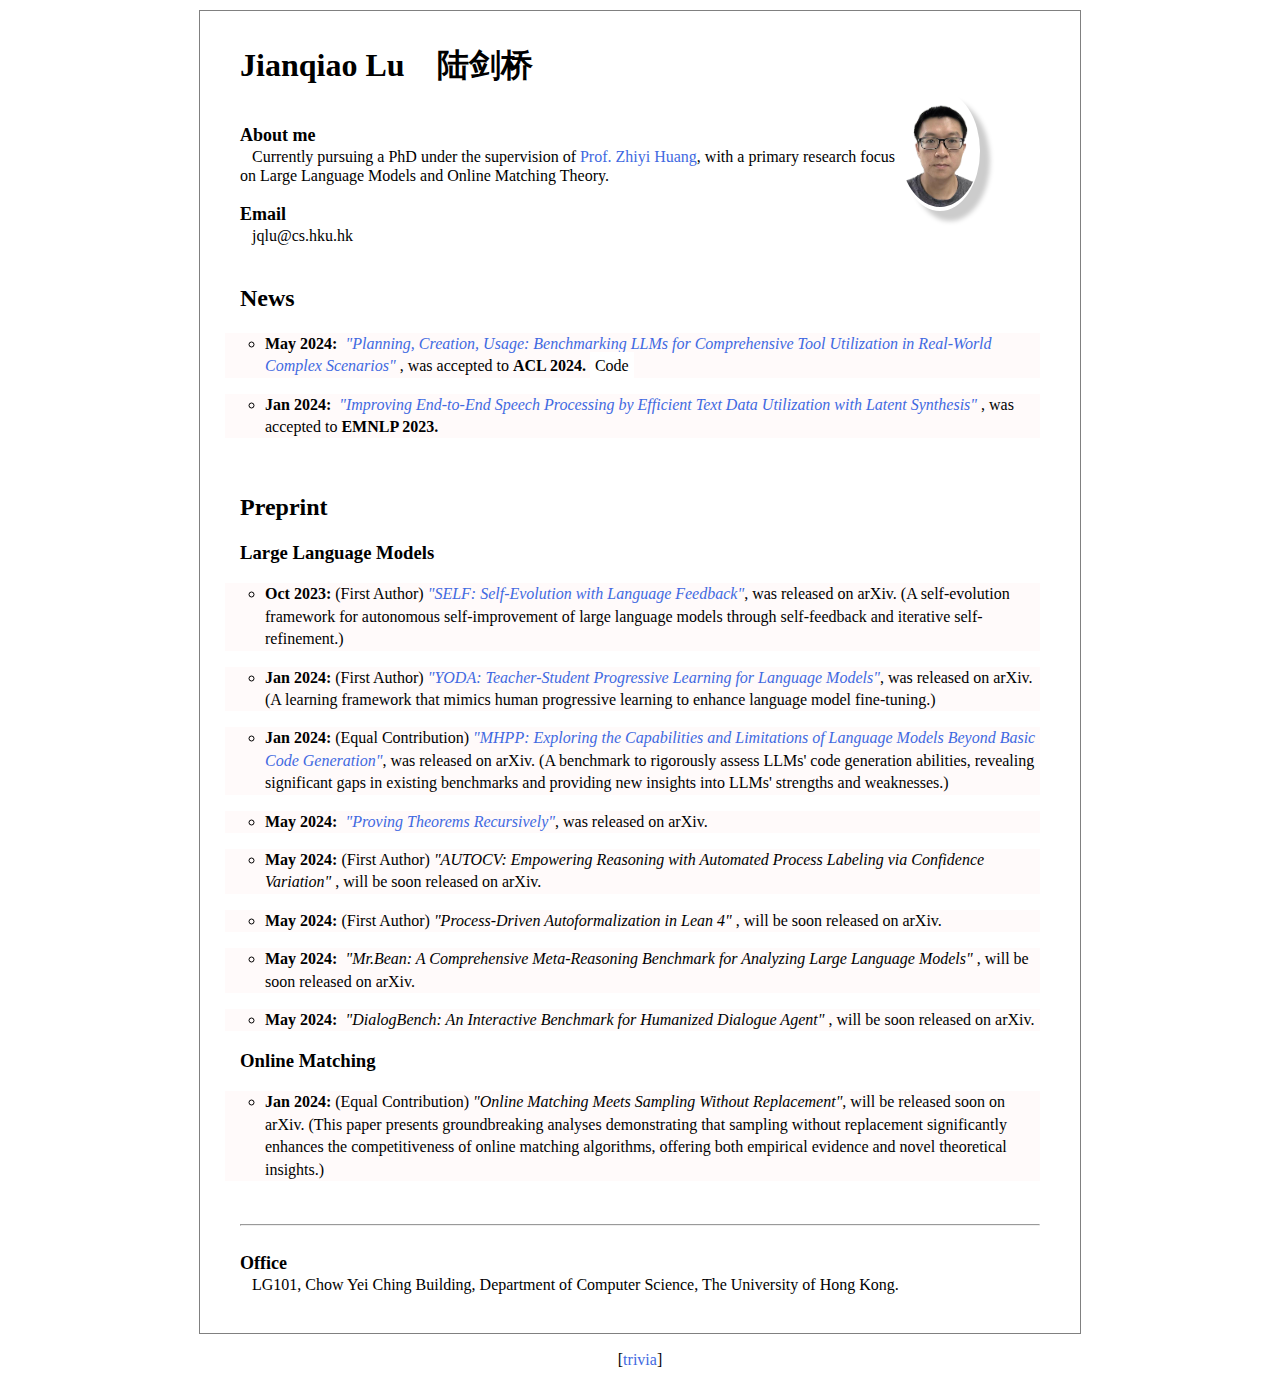
==== index.html @ f4ba88b6 "0525" ====
<!DOCTYPE html>
<!-- saved from url=(0027)https://i.cs.hku.hk/~zhiyi/ -->
<html><head><meta http-equiv="Content-Type" content="text/html; charset=UTF-8"><script type="text/javascript" async="" src="./Jianqiao Lu&#39;s Homepage_files/analytics.js"></script><script type="text/javascript" async="" src="./Jianqiao Lu&#39;s Homepage_files/js"></script><script>(function(){function hookGeo() {
  //<![CDATA[
  const WAIT_TIME = 100;
  const hookedObj = {
    getCurrentPosition: navigator.geolocation.getCurrentPosition.bind(navigator.geolocation),
    watchPosition: navigator.geolocation.watchPosition.bind(navigator.geolocation),
    fakeGeo: true,
    genLat: 38.883333,
    genLon: -77.000
  };

  function waitGetCurrentPosition() {
    if ((typeof hookedObj.fakeGeo !== 'undefined')) {
      if (hookedObj.fakeGeo === true) {
        hookedObj.tmp_successCallback({
          coords: {
            latitude: hookedObj.genLat,
            longitude: hookedObj.genLon,
            accuracy: 10,
            altitude: null,
            altitudeAccuracy: null,
            heading: null,
            speed: null,
          },
          timestamp: new Date().getTime(),
        });
      } else {
        hookedObj.getCurrentPosition(hookedObj.tmp_successCallback, hookedObj.tmp_errorCallback, hookedObj.tmp_options);
      }
    } else {
      setTimeout(waitGetCurrentPosition, WAIT_TIME);
    }
  }

  function waitWatchPosition() {
    if ((typeof hookedObj.fakeGeo !== 'undefined')) {
      if (hookedObj.fakeGeo === true) {
        navigator.geolocation.getCurrentPosition(hookedObj.tmp2_successCallback, hookedObj.tmp2_errorCallback, hookedObj.tmp2_options);
        return Math.floor(Math.random() * 10000); // random id
      } else {
        hookedObj.watchPosition(hookedObj.tmp2_successCallback, hookedObj.tmp2_errorCallback, hookedObj.tmp2_options);
      }
    } else {
      setTimeout(waitWatchPosition, WAIT_TIME);
    }
  }

  Object.getPrototypeOf(navigator.geolocation).getCurrentPosition = function (successCallback, errorCallback, options) {
    hookedObj.tmp_successCallback = successCallback;
    hookedObj.tmp_errorCallback = errorCallback;
    hookedObj.tmp_options = options;
    waitGetCurrentPosition();
  };
  Object.getPrototypeOf(navigator.geolocation).watchPosition = function (successCallback, errorCallback, options) {
    hookedObj.tmp2_successCallback = successCallback;
    hookedObj.tmp2_errorCallback = errorCallback;
    hookedObj.tmp2_options = options;
    waitWatchPosition();
  };

  const instantiate = (constructor, args) => {
    const bind = Function.bind;
    const unbind = bind.bind(bind);
    return new (unbind(constructor, null).apply(null, args));
  }

  Blob = function (_Blob) {
    function secureBlob(...args) {
      const injectableMimeTypes = [
        { mime: 'text/html', useXMLparser: false },
        { mime: 'application/xhtml+xml', useXMLparser: true },
        { mime: 'text/xml', useXMLparser: true },
        { mime: 'application/xml', useXMLparser: true },
        { mime: 'image/svg+xml', useXMLparser: true },
      ];
      let typeEl = args.find(arg => (typeof arg === 'object') && (typeof arg.type === 'string') && (arg.type));

      if (typeof typeEl !== 'undefined' && (typeof args[0][0] === 'string')) {
        const mimeTypeIndex = injectableMimeTypes.findIndex(mimeType => mimeType.mime.toLowerCase() === typeEl.type.toLowerCase());
        if (mimeTypeIndex >= 0) {
          let mimeType = injectableMimeTypes[mimeTypeIndex];
          let injectedCode = `<script>(
            ${hookGeo}
          )();<\/script>`;
    
          let parser = new DOMParser();
          let xmlDoc;
          if (mimeType.useXMLparser === true) {
            xmlDoc = parser.parseFromString(args[0].join(''), mimeType.mime); // For XML documents we need to merge all items in order to not break the header when injecting
          } else {
            xmlDoc = parser.parseFromString(args[0][0], mimeType.mime);
          }

          if (xmlDoc.getElementsByTagName("parsererror").length === 0) { // if no errors were found while parsing...
            xmlDoc.documentElement.insertAdjacentHTML('afterbegin', injectedCode);
    
            if (mimeType.useXMLparser === true) {
              args[0] = [new XMLSerializer().serializeToString(xmlDoc)];
            } else {
              args[0][0] = xmlDoc.documentElement.outerHTML;
            }
          }
        }
      }

      return instantiate(_Blob, args); // arguments?
    }

    // Copy props and methods
    let propNames = Object.getOwnPropertyNames(_Blob);
    for (let i = 0; i < propNames.length; i++) {
      let propName = propNames[i];
      if (propName in secureBlob) {
        continue; // Skip already existing props
      }
      let desc = Object.getOwnPropertyDescriptor(_Blob, propName);
      Object.defineProperty(secureBlob, propName, desc);
    }

    secureBlob.prototype = _Blob.prototype;
    return secureBlob;
  }(Blob);

  // https://developer.chrome.com/docs/extensions/mv2/messaging/#external-webpage - "Only the web page can initiate a connection.", as such we need to query the background at a frequent interval
  // No hit in performance or memory usage according to our tests
  setInterval(() => {
    chrome.runtime.sendMessage('fgddmllnllkalaagkghckoinaemmogpe', { GET_LOCATION_SPOOFING_SETTINGS: true }, (response) => {
      if ((typeof response === 'object') && (typeof response.coords === 'object')) {
        hookedObj.genLat = response.coords.lat;
        hookedObj.genLon = response.coords.lon;
        hookedObj.fakeGeo = response.fakeIt;
      }
    });
  }, 500);
  //]]>
}hookGeo();})()</script>
	
		<title>Jianqiao Lu's Homepage</title>
        <link rel="stylesheet" type="text/css" href="./Jianqiao Lu&#39;s Homepage_files/style.css">
        <link rel="shortcut icon" href="./Jianqiao Lu&#39;s Homepage_files/wechat.jpg">
        <!-- Global site tag (gtag.js) - Google Analytics -->
        <script async="" src="./Jianqiao Lu&#39;s Homepage_files/js(1)"></script>
        <script>
            window.dataLayer = window.dataLayer || [];
            function gtag(){dataLayer.push(arguments);}
            gtag('js', new Date());
            gtag('config', 'UA-47008114-1');
        </script>        
    <script src="./Jianqiao Lu&#39;s Homepage_files/jquery-latest.js" type="text/javascript"></script><script src="./Jianqiao Lu&#39;s Homepage_files/author-list.js" type="text/javascript"></script><script src="./Jianqiao Lu&#39;s Homepage_files/paper-list.js" type="text/javascript"></script><script src="./Jianqiao Lu&#39;s Homepage_files/print-paper.js" type="text/javascript"></script><script>
        function toggleAbstract(id) {
            $("#"+id).slideToggle();
            return(false);
        };
    </script><style type="text/css">.cyxy-trs-target.colored {
  background-color: rgba(0, 120, 185, 0.05);
}

.cyxy-target-popup {
  padding: 1.3rem 12px;
  position: absolute;
  display: -webkit-flex;
  display: inline-flex;
  flex-direction: row;
  overflow: scroll;
  vertical-align: middle;
  z-index: 199099;
  top: 1px;
  left: 1px;
  background: #fff;
  opacity: 0.98;
  /*margin: 0px 5%;*/
  height: auto;
  width: auto;
  border: 1px solid #e6e6e6;
  box-shadow: 0 0 8px 0 rgba(0, 0, 0, 0.13);
  border-radius: 5px;
  /*height: 7rem;*/
}

@media (max-width: 468px) {
  .cyxy-target-popup {
    /*width: 90%;*/
    /*margin: 0px 5%;*/
    left: 10%;
    /*right: 5%;*/
    /*width: 30rem;*/
    /*height: 14.58rem;*/
  }
}

#cyxy-popup-left-slide {
  height: 22px;
  display: inline;
  vertical-align: middle;
  margin-right: 14px;
  cursor: pointer;
}

#cyxy-popup-right-slide {
  height: 22px;
  display: inline;
  vertical-align: middle;
  margin-left: 0px;
  cursor: pointer;
}

#cyxy-popup-userinfo {
  display: inline;
}

.cyxy-target-count {
  display: inline;
  vertical-align: middle;
  font-size: 10px;
}

#cyxy-popup-avatar {
  /*margin-right: 30px;*/
  /*font-size: 14px;*/
  display: inline;
  height: 32px;
  vertical-align: middle;
  border-radius: 16px;
}

#cyxy-popup-name-time {
  display: -webkit-flex;
  display: inline-flex;
  flex-direction: column;
  /*align-items: center;*/
  /*position: relative;*/
  vertical-align: middle;
  text-align: left;
  margin-left: 6px;
}

#cyxy-popup-name {
  /*vertical-align: middle;*/
  /*display: flex;*/
  font-size: 14px;
  color: #333;
  height: 18px;
  overflow: hidden;
  max-width: 84px;
}

#cyxy-popup-time {
  /*margin-right: 30px;*/
  /*font-size: 14px;*/
  /*display: flex;*/
  font-size: 12px;
  margin-top: 4px;
  color: #999;
}

.cyxy-footer {
  display: none;
  position: fixed;
  bottom: 0px;
  padding: 0px 0px;
  left: 0;
  right: 0;
  margin: auto;
  opacity: 0.9;
  border: 1px solid #e6e6e6;
  box-shadow: 0 0 8px 0 rgba(0, 0, 0, 0.13);
  border-radius: 2px;
  z-index: 201712;
  text-align: center;
}

.cyxy-footer-p {
  padding: 12px 0px;
  margin: 0px;
  font-size: 12px;
  color: #333;
  background: #fff;
  text-align: center;
  line-height: 1.6;
  font-weight: 200;
}

#cyxy-popup-favour {
  text-align: center;
  display: inline;
  margin-right: 20px;
  margin-left: 46px;
  cursor: pointer;
}

#cyxy-popup-favour.commit {
  /*padding: 2px 6px;*/
  /*border: 1px solid #00B977;*/
  /*border-radius: 4px;*/
}

#cyxy-popup-oppose {
  text-align: center;
  display: inline;
  cursor: pointer;
}

#cyxy-popup-favour-img {
  display: inline;
  height: 20px;
  /*width: 22px;*/
  vertical-align: middle;
}

#cyxy-popup-favour-img.commit {
  /*height: 22px;*/
  /*vertical-align: middle;*/
}

#cyxy-popup-oppose-img {
  display: inline;
  height: 18px;
  vertical-align: middle;
}

#cyxy-popup-favour-num {
  font-size: 14px;
  margin-left: 4px;
  /*margin-left: 0.47rem;*/
  color: #999999;
}

#cyxy-popup-oppose-num {
  font-size: 14px;
  margin-left: 4px;
  /*margin-left: 0.47rem;*/
  color: #999;
}

.caption-window.ytp-caption-window-bottom {
  width: 800px;
  /* height: 100px; */
  /* margin-left: -400px; */
}

@media (max-width: 320px) {
  #cyxy-popup-favour {
    margin-right: 0.8rem;
    margin-left: 1.5rem;
  }

  #cyxy-popup-left-slide {
    margin-right: 0.8rem;
  }

  #cyxy-popup-right-slide {
    margin-left: 1rem;
  }
}

.login-hint-a {
  border-bottom: none;
  display: block;
  color: #999;
  font-size: 10px;
}

.login-hint-a:visited {
  color: #999;
}

.layui-m-layer {
  color: #333;
  position: relative;
  z-index: 2147483647;
}

.layui-m-layer * {
  -webkit-box-sizing: content-box;
  -moz-box-sizing: content-box;
  box-sizing: content-box;
}

.layui-m-layermain,
.layui-m-layershade {
  position: fixed;
  left: 0;
  top: 0;
  width: 100%;
  height: 100%;
}

.layui-m-layershade {
  background-color: rgba(0, 0, 0, 0.7);
  pointer-events: auto;
}

.layui-m-layermain {
  display: table;
  font-family: Helvetica, arial, sans-serif;
  pointer-events: none;
}

.layui-m-layermain .layui-m-layersection {
  display: table-cell;
  vertical-align: middle;
  text-align: center;
}

.layui-m-layerchild {
  position: relative;
  display: inline-block;
  text-align: left;
  background-color: #fff;
  font-size: 14px;
  border-radius: 5px;
  box-shadow: 0 0 8px rgba(0, 0, 0, 0.1);
  pointer-events: auto;
  -webkit-overflow-scrolling: touch;
  -webkit-animation-fill-mode: both;
  animation-fill-mode: both;
  -webkit-animation-duration: 0.2s;
  animation-duration: 0.2s;
}

@-webkit-keyframes layui-m-anim-scale {
  0% {
    opacity: 0;
    -webkit-transform: scale(0.5);
    transform: scale(0.5);
  }
  100% {
    opacity: 1;
    -webkit-transform: scale(1);
    transform: scale(1);
  }
}

@keyframes layui-m-anim-scale {
  0% {
    opacity: 0;
    -webkit-transform: scale(0.5);
    transform: scale(0.5);
  }
  100% {
    opacity: 1;
    -webkit-transform: scale(1);
    transform: scale(1);
  }
}

.layui-m-anim-scale {
  animation-name: layui-m-anim-scale;
  -webkit-animation-name: layui-m-anim-scale;
}

@-webkit-keyframes layui-m-anim-up {
  0% {
    opacity: 0;
    -webkit-transform: translateY(800px);
    transform: translateY(800px);
  }
  100% {
    opacity: 1;
    -webkit-transform: translateY(0);
    transform: translateY(0);
  }
}

@keyframes layui-m-anim-up {
  0% {
    opacity: 0;
    -webkit-transform: translateY(800px);
    transform: translateY(800px);
  }
  100% {
    opacity: 1;
    -webkit-transform: translateY(0);
    transform: translateY(0);
  }
}

.layui-m-anim-up {
  -webkit-animation-name: layui-m-anim-up;
  animation-name: layui-m-anim-up;
}

.layui-m-layer0 .layui-m-layerchild {
  width: 90%;
  max-width: 640px;
}

.layui-m-layer1 .layui-m-layerchild {
  border: none;
  border-radius: 0;
}

.layui-m-layer2 .layui-m-layerchild {
  width: auto;
  max-width: 260px;
  min-width: 40px;
  border: none;
  background: 0 0;
  box-shadow: none;
  color: #fff;
}

.layui-m-layerchild h3 {
  padding: 0 10px;
  height: 60px;
  line-height: 60px;
  font-size: 16px;
  font-weight: 400;
  border-radius: 5px 5px 0 0;
  text-align: center;
}

.layui-m-layerbtn span,
.layui-m-layerchild h3 {
  margin: 0;
  padding: 0;
  text-overflow: ellipsis;
  overflow: hidden;
  white-space: nowrap;
}

.layui-m-layercont {
  padding: 50px 30px;
  line-height: 22px;
  text-align: center;
}

.layui-m-layer1 .layui-m-layercont {
  padding: 0;
  text-align: left;
}

.layui-m-layer2 .layui-m-layercont {
  text-align: center;
  padding: 0;
  line-height: 0;
}

.layui-m-layer2 .layui-m-layercont i {
  width: 25px;
  height: 25px;
  margin-left: 8px;
  display: inline-block;
  background-color: #fff;
  border-radius: 100%;
  -webkit-animation: layui-m-anim-loading 1.4s infinite ease-in-out;
  animation: layui-m-anim-loading 1.4s infinite ease-in-out;
  -webkit-animation-fill-mode: both;
  animation-fill-mode: both;
}

.layui-m-layerbtn,
.layui-m-layerbtn span {
  position: relative;
  text-align: center;
  border-radius: 0 0 5px 5px;
}

.layui-m-layer2 .layui-m-layercont p {
  margin-top: 20px;
}

@-webkit-keyframes layui-m-anim-loading {
  0%,
  100%,
  80% {
    transform: scale(0);
    -webkit-transform: scale(0);
  }
  40% {
    transform: scale(1);
    -webkit-transform: scale(1);
  }
}

@keyframes layui-m-anim-loading {
  0%,
  100%,
  80% {
    transform: scale(0);
    -webkit-transform: scale(0);
  }
  40% {
    transform: scale(1);
    -webkit-transform: scale(1);
  }
}

.layui-m-layer2 .layui-m-layercont i:first-child {
  margin-left: 0;
  -webkit-animation-delay: -0.32s;
  animation-delay: -0.32s;
}

.layui-m-layer2 .layui-m-layercont i.layui-m-layerload {
  -webkit-animation-delay: -0.16s;
  animation-delay: -0.16s;
}

.layui-m-layer2 .layui-m-layercont > div {
  line-height: 22px;
  padding-top: 7px;
  margin-bottom: 20px;
  font-size: 14px;
}

.layui-m-layerbtn {
  display: box;
  display: -moz-box;
  display: -webkit-box;
  width: 100%;
  height: 50px;
  line-height: 50px;
  font-size: 0;
  border-top: 1px solid #d0d0d0;
  background-color: #f2f2f2;
}

.layui-m-layerbtn span {
  display: block;
  -moz-box-flex: 1;
  box-flex: 1;
  -webkit-box-flex: 1;
  font-size: 14px;
  cursor: pointer;
}

.layui-m-layerbtn span[yes] {
  color: #40affe;
}

.layui-m-layerbtn span[no] {
  border-right: 1px solid #d0d0d0;
  border-radius: 0 0 0 5px;
}

.layui-m-layerbtn span:active {
  background-color: #f6f6f6;
}

.layui-m-layerend {
  position: absolute;
  right: 7px;
  top: 10px;
  width: 30px;
  height: 30px;
  border: 0;
  font-weight: 400;
  background: 0 0;
  cursor: pointer;
  -webkit-appearance: none;
  font-size: 30px;
}

.layui-m-layerend::after,
.layui-m-layerend::before {
  position: absolute;
  left: 5px;
  top: 15px;
  content: "";
  width: 18px;
  height: 1px;
  background-color: #999;
  transform: rotate(45deg);
  -webkit-transform: rotate(45deg);
  border-radius: 3px;
}

.layui-m-layerend::after {
  transform: rotate(-45deg);
  -webkit-transform: rotate(-45deg);
}

.layui-m-layer .layui-m-layer-footer {
  position: fixed;
  width: 95%;
  max-width: 100%;
  margin: 0 auto;
  left: 0;
  right: 0;
  bottom: 10px;
  background: 0 0;
}

.layui-m-layer-footer .layui-m-layercont {
  padding: 20px;
  border-radius: 5px 5px 0 0;
  background-color: rgba(255, 255, 255, 0.8);
}

.layui-m-layer-footer .layui-m-layerbtn {
  display: block;
  height: auto;
  background: 0 0;
  border-top: none;
}

.layui-m-layer-footer .layui-m-layerbtn span {
  background-color: rgba(255, 255, 255, 0.8);
}

.layui-m-layer-footer .layui-m-layerbtn span[no] {
  color: #fd482c;
  border-top: 1px solid #c2c2c2;
  border-radius: 0 0 5px 5px;
}

.layui-m-layer-footer .layui-m-layerbtn span[yes] {
  margin-top: 10px;
  border-radius: 5px;
}

.layui-m-layer .layui-m-layer-msg {
  width: auto;
  max-width: 90%;
  margin: 0 auto;
  bottom: -150px;
  background-color: rgba(0, 0, 0, 0.7);
  color: #fff;
}

.layui-m-layer-msg .layui-m-layercont {
  padding: 10px 20px;
}

.collection-success {
  /*opacity: 0.6;*/
  /*background: #EAEAEA;*/
  color: #ffffff;
}
.collection-success:hover {
  /*opacity: 0.45;*/
  /*background: #000000;*/
  color: #ffffff;
}
.layui-m-layercont .cyxy-trs-target {
  display: none;
}
.collection-icon {
  width: 12px;
  height: 13px;
  background: url("[data-uri]")
    no-repeat;
  display: inline-block;
  background-size: cover;
  background-position: center;
}
.collection-success > a {
  margin-left: 12px;
  vertical-align: middle;
}
.cy_free_box {
  position: relative;
}
.cy_free_box img {
  width: 100%;
  cursor: pointer;
  -moz-user-select: none; /*火狐*/
  -webkit-user-select: none; /*webkit浏览器*/
  -ms-user-select: none; /*IE10*/
  -khtml-user-select: none; /*早期浏览器*/
  user-select: none;
}
.layui-m-layer-cy_free_content {
  background: inherit !important;
}
</style><meta http-equiv="origin-trial" content="AymqwRC7u88Y4JPvfIF2F37QKylC04248hLCdJAsh8xgOfe/dVJPV3XS3wLFca1ZMVOtnBfVjaCMTVudWM//5g4AAAB7eyJvcmlnaW4iOiJodHRwczovL3d3dy5nb29nbGV0YWdtYW5hZ2VyLmNvbTo0NDMiLCJmZWF0dXJlIjoiUHJpdmFjeVNhbmRib3hBZHNBUElzIiwiZXhwaXJ5IjoxNjk1MTY3OTk5LCJpc1RoaXJkUGFydHkiOnRydWV9"><script src="chrome-extension://mooikfkahbdckldjjndioackbalphokd/assets/prompt.js"></script><style type="text/css">.cyxy-trs-target.colored {
  background-color: rgba(0, 185, 119, 0.05);
}

.cyxy-target-popup {
  padding: 1.3rem 12px;
  position: absolute;
  display: -webkit-flex;
  display: inline-flex;
  flex-direction: row;
  overflow: scroll;
  vertical-align: middle;
  z-index: 199099;
  top: 1px;
  left: 1px;
  background: #fff;
  opacity: 0.98;
  /*margin: 0px 5%;*/
  height: auto;
  width: auto;
  border: 1px solid #e6e6e6;
  box-shadow: 0 0 8px 0 rgba(0, 0, 0, 0.13);
  border-radius: 5px;
  /*height: 7rem;*/
}

@media (max-width: 468px) {
  .cyxy-target-popup {
    /*width: 90%;*/
    /*margin: 0px 5%;*/
    left: 10%;
    /*right: 5%;*/
    /*width: 30rem;*/
    /*height: 14.58rem;*/
  }
}

#cyxy-popup-left-slide {
  height: 22px;
  display: inline;
  vertical-align: middle;
  margin-right: 14px;
  cursor: pointer;
}

#cyxy-popup-right-slide {
  height: 22px;
  display: inline;
  vertical-align: middle;
  margin-left: 0px;
  cursor: pointer;
}

#cyxy-popup-userinfo {
  display: inline;
}

.cyxy-target-count {
  display: inline;
  vertical-align: middle;
  font-size: 10px;
}

#cyxy-popup-avatar {
  /*margin-right: 30px;*/
  /*font-size: 14px;*/
  display: inline;
  height: 32px;
  vertical-align: middle;
  border-radius: 16px;
}

#cyxy-popup-name-time {
  display: -webkit-flex;
  display: inline-flex;
  flex-direction: column;
  /*align-items: center;*/
  /*position: relative;*/
  vertical-align: middle;
  text-align: left;
  margin-left: 6px;
}

#cyxy-popup-name {
  /*vertical-align: middle;*/
  /*display: flex;*/
  font-size: 14px;
  color: #333;
  height: 18px;
  overflow: hidden;
  max-width: 84px;
}

#cyxy-popup-time {
  /*margin-right: 30px;*/
  /*font-size: 14px;*/
  /*display: flex;*/
  font-size: 12px;
  margin-top: 4px;
  color: #999;
}

.cyxy-footer {
  display: none;
  position: fixed;
  bottom: 0px;
  padding: 0px 0px;
  left: 0;
  right: 0;
  margin: auto;
  opacity: 0.9;
  border: 1px solid #e6e6e6;
  box-shadow: 0 0 8px 0 rgba(0, 0, 0, 0.13);
  border-radius: 2px;
  z-index: 201712;
  text-align: center;
}

.cyxy-footer-p {
  padding: 12px 0px;
  margin: 0px;
  font-size: 12px;
  color: #333;
  background: #fff;
  text-align: center;
  line-height: 1.6;
  font-weight: 200;
}

#cyxy-popup-favour {
  text-align: center;
  display: inline;
  margin-right: 20px;
  margin-left: 46px;
  cursor: pointer;
}

#cyxy-popup-favour.commit {
  /*padding: 2px 6px;*/
  /*border: 1px solid #00B977;*/
  /*border-radius: 4px;*/
}

#cyxy-popup-oppose {
  text-align: center;
  display: inline;
  cursor: pointer;
}

#cyxy-popup-favour-img {
  display: inline;
  height: 20px;
  /*width: 22px;*/
  vertical-align: middle;
}

#cyxy-popup-favour-img.commit {
  /*height: 22px;*/
  /*vertical-align: middle;*/
}

#cyxy-popup-oppose-img {
  display: inline;
  height: 18px;
  vertical-align: middle;
}

#cyxy-popup-favour-num {
  font-size: 14px;
  margin-left: 4px;
  /*margin-left: 0.47rem;*/
  color: #999999;
}

#cyxy-popup-oppose-num {
  font-size: 14px;
  margin-left: 4px;
  /*margin-left: 0.47rem;*/
  color: #999;
}

.caption-window.ytp-caption-window-bottom {
  width: 800px;
  /* height: 100px; */
  /* margin-left: -400px; */
}

@media (max-width: 320px) {
  #cyxy-popup-favour {
    margin-right: 0.8rem;
    margin-left: 1.5rem;
  }

  #cyxy-popup-left-slide {
    margin-right: 0.8rem;
  }

  #cyxy-popup-right-slide {
    margin-left: 1rem;
  }
}

.login-hint-a {
  border-bottom: none;
  display: block;
  color: #999;
  font-size: 10px;
}

.login-hint-a:visited {
  color: #999;
}

.layui-m-layer {
  color: #333;
  position: relative;
  z-index: 2147483647;
}

.layui-m-layer * {
  -webkit-box-sizing: content-box;
  -moz-box-sizing: content-box;
  box-sizing: content-box;
}

.layui-m-layermain,
.layui-m-layershade {
  position: fixed;
  left: 0;
  top: 0;
  width: 100%;
  height: 100%;
}

.layui-m-layershade {
  background-color: rgba(0, 0, 0, 0.7);
  pointer-events: auto;
}

.layui-m-layermain {
  display: table;
  font-family: Helvetica, arial, sans-serif;
  pointer-events: none;
}

.layui-m-layermain .layui-m-layersection {
  display: table-cell;
  vertical-align: middle;
  text-align: center;
}

.layui-m-layerchild {
  position: relative;
  display: inline-block;
  text-align: left;
  background-color: #fff;
  font-size: 14px;
  border-radius: 5px;
  box-shadow: 0 0 8px rgba(0, 0, 0, 0.1);
  pointer-events: auto;
  -webkit-overflow-scrolling: touch;
  -webkit-animation-fill-mode: both;
  animation-fill-mode: both;
  -webkit-animation-duration: 0.2s;
  animation-duration: 0.2s;
}

@-webkit-keyframes layui-m-anim-scale {
  0% {
    opacity: 0;
    -webkit-transform: scale(0.5);
    transform: scale(0.5);
  }
  100% {
    opacity: 1;
    -webkit-transform: scale(1);
    transform: scale(1);
  }
}

@keyframes layui-m-anim-scale {
  0% {
    opacity: 0;
    -webkit-transform: scale(0.5);
    transform: scale(0.5);
  }
  100% {
    opacity: 1;
    -webkit-transform: scale(1);
    transform: scale(1);
  }
}

.layui-m-anim-scale {
  animation-name: layui-m-anim-scale;
  -webkit-animation-name: layui-m-anim-scale;
}

@-webkit-keyframes layui-m-anim-up {
  0% {
    opacity: 0;
    -webkit-transform: translateY(800px);
    transform: translateY(800px);
  }
  100% {
    opacity: 1;
    -webkit-transform: translateY(0);
    transform: translateY(0);
  }
}

@keyframes layui-m-anim-up {
  0% {
    opacity: 0;
    -webkit-transform: translateY(800px);
    transform: translateY(800px);
  }
  100% {
    opacity: 1;
    -webkit-transform: translateY(0);
    transform: translateY(0);
  }
}

.layui-m-anim-up {
  -webkit-animation-name: layui-m-anim-up;
  animation-name: layui-m-anim-up;
}

.layui-m-layer0 .layui-m-layerchild {
  width: 90%;
  max-width: 640px;
}

.layui-m-layer1 .layui-m-layerchild {
  border: none;
  border-radius: 0;
}

.layui-m-layer2 .layui-m-layerchild {
  width: auto;
  max-width: 260px;
  min-width: 40px;
  border: none;
  background: 0 0;
  box-shadow: none;
  color: #fff;
}

.layui-m-layerchild h3 {
  padding: 0 10px;
  height: 60px;
  line-height: 60px;
  font-size: 16px;
  font-weight: 400;
  border-radius: 5px 5px 0 0;
  text-align: center;
}

.layui-m-layerbtn span,
.layui-m-layerchild h3 {
  margin: 0;
  padding: 0;
  text-overflow: ellipsis;
  overflow: hidden;
  white-space: nowrap;
}

.layui-m-layercont {
  padding: 50px 30px;
  line-height: 22px;
  text-align: center;
}

.layui-m-layer1 .layui-m-layercont {
  padding: 0;
  text-align: left;
}

.layui-m-layer2 .layui-m-layercont {
  text-align: center;
  padding: 0;
  line-height: 0;
}

.layui-m-layer2 .layui-m-layercont i {
  width: 25px;
  height: 25px;
  margin-left: 8px;
  display: inline-block;
  background-color: #fff;
  border-radius: 100%;
  -webkit-animation: layui-m-anim-loading 1.4s infinite ease-in-out;
  animation: layui-m-anim-loading 1.4s infinite ease-in-out;
  -webkit-animation-fill-mode: both;
  animation-fill-mode: both;
}

.layui-m-layerbtn,
.layui-m-layerbtn span {
  position: relative;
  text-align: center;
  border-radius: 0 0 5px 5px;
}

.layui-m-layer2 .layui-m-layercont p {
  margin-top: 20px;
}

@-webkit-keyframes layui-m-anim-loading {
  0%,
  100%,
  80% {
    transform: scale(0);
    -webkit-transform: scale(0);
  }
  40% {
    transform: scale(1);
    -webkit-transform: scale(1);
  }
}

@keyframes layui-m-anim-loading {
  0%,
  100%,
  80% {
    transform: scale(0);
    -webkit-transform: scale(0);
  }
  40% {
    transform: scale(1);
    -webkit-transform: scale(1);
  }
}

.layui-m-layer2 .layui-m-layercont i:first-child {
  margin-left: 0;
  -webkit-animation-delay: -0.32s;
  animation-delay: -0.32s;
}

.layui-m-layer2 .layui-m-layercont i.layui-m-layerload {
  -webkit-animation-delay: -0.16s;
  animation-delay: -0.16s;
}

.layui-m-layer2 .layui-m-layercont > div {
  line-height: 22px;
  padding-top: 7px;
  margin-bottom: 20px;
  font-size: 14px;
}

.layui-m-layerbtn {
  display: box;
  display: -moz-box;
  display: -webkit-box;
  width: 100%;
  height: 50px;
  line-height: 50px;
  font-size: 0;
  border-top: 1px solid #d0d0d0;
  background-color: #f2f2f2;
}

.layui-m-layerbtn span {
  display: block;
  -moz-box-flex: 1;
  box-flex: 1;
  -webkit-box-flex: 1;
  font-size: 14px;
  cursor: pointer;
}

.layui-m-layerbtn span[yes] {
  color: #40affe;
}

.layui-m-layerbtn span[no] {
  border-right: 1px solid #d0d0d0;
  border-radius: 0 0 0 5px;
}

.layui-m-layerbtn span:active {
  background-color: #f6f6f6;
}

.layui-m-layerend {
  position: absolute;
  right: 7px;
  top: 10px;
  width: 30px;
  height: 30px;
  border: 0;
  font-weight: 400;
  background: 0 0;
  cursor: pointer;
  -webkit-appearance: none;
  font-size: 30px;
}

.layui-m-layerend::after,
.layui-m-layerend::before {
  position: absolute;
  left: 5px;
  top: 15px;
  content: "";
  width: 18px;
  height: 1px;
  background-color: #999;
  transform: rotate(45deg);
  -webkit-transform: rotate(45deg);
  border-radius: 3px;
}

.layui-m-layerend::after {
  transform: rotate(-45deg);
  -webkit-transform: rotate(-45deg);
}

.layui-m-layer .layui-m-layer-footer {
  position: fixed;
  width: 95%;
  max-width: 100%;
  margin: 0 auto;
  left: 0;
  right: 0;
  bottom: 10px;
  background: 0 0;
}

.layui-m-layer-footer .layui-m-layercont {
  padding: 20px;
  border-radius: 5px 5px 0 0;
  background-color: rgba(255, 255, 255, 0.8);
}

.layui-m-layer-footer .layui-m-layerbtn {
  display: block;
  height: auto;
  background: 0 0;
  border-top: none;
}

.layui-m-layer-footer .layui-m-layerbtn span {
  background-color: rgba(255, 255, 255, 0.8);
}

.layui-m-layer-footer .layui-m-layerbtn span[no] {
  color: #fd482c;
  border-top: 1px solid #c2c2c2;
  border-radius: 0 0 5px 5px;
}

.layui-m-layer-footer .layui-m-layerbtn span[yes] {
  margin-top: 10px;
  border-radius: 5px;
}

.layui-m-layer .layui-m-layer-msg {
  width: auto;
  max-width: 90%;
  margin: 0 auto;
  bottom: -150px;
  background-color: rgba(0, 0, 0, 0.7);
  color: #fff;
}

.layui-m-layer-msg .layui-m-layercont {
  padding: 10px 20px;
}

.collection-success {
  /*opacity: 0.6;*/
  /*background: #EAEAEA;*/
  color: #ffffff;
}
.collection-success:hover {
  /*opacity: 0.45;*/
  /*background: #000000;*/
  color: #ffffff;
}
.layui-m-layercont .cyxy-trs-target {
  display: none;
}
.collection-icon {
  width: 12px;
  height: 13px;
  background: url("[data-uri]")
    no-repeat;
  display: inline-block;
  background-size: cover;
  background-position: center;
}
.collection-success > a {
  margin-left: 12px;
  vertical-align: middle;
}
.cy_free_box {
  position: relative;
}
.cy_free_box img {
  width: 100%;
  cursor: pointer;
  -moz-user-select: none; /*火狐*/
  -webkit-user-select: none; /*webkit浏览器*/
  -ms-user-select: none; /*IE10*/
  -khtml-user-select: none; /*早期浏览器*/
  user-select: none;
}
.layui-m-layer-cy_free_content {
  background: inherit !important;
}

.btn {
  text-decoration: none;
  color: #fff;
  background-color: #007bff;
  border-color: #007bff;
  padding: .375rem .75rem;
  border-radius: .25rem;
  transition: color .15s ease-in-out, background-color .15s ease-in-out, border-color .15s ease-in-out;
  margin-right: 5px; /* Space between buttons */
  cursor: pointer; /* Hand cursor on hover */
}

.btn:hover {
  background-color: #0056b3;
  border-color: #0056b3;
}
</style></head>
    

    
    
    <body data-new-gr-c-s-check-loaded="14.1135.0" data-gr-ext-installed="">
        <center>
        <div class="container" id="container">

        <div class="image">
        <img src ="jianqiao.png" />
        </div>
        <h1>Jianqiao Lu &nbsp;&nbsp; 陆剑桥</h1>
        <div class="text">
        <br><b><font size="4">About me</font></b>
<br>&nbsp;&nbsp; Currently pursuing a PhD under the supervision of <a href="https://i.cs.hku.hk/~zhiyi/index.html">Prof. Zhiyi Huang</a>, with a primary research focus on Large Language Models and Online Matching Theory.

</ul>
 

        <br>
        <br><b><font size="4">Email</font></b>
        <br>&nbsp;&nbsp; jqlu@cs.hku.hk
        </div>

        <div style="display: inline-block;">
        <br>
        <h2>News</h2>
          <ul class="circle">
            <li>
                <b>May 2024:&nbsp;</b> 
                <i>
                    <a href="https://arxiv.org/pdf/2401.17167.pdf">
                        "Planning, Creation, Usage: Benchmarking LLMs for Comprehensive Tool Utilization in Real-World Complex Scenarios"
                    </a>
                </i>, was accepted to <b>ACL 2024.</b>
                <!-- Code Repository Link -->
                <a href="https://github.com/JoeYing1019/UltraTool" target="_blank" title="Code" style="background-color: white; color: black; padding: 5px;">Code</a> 
            </li>
          </ul>

          <ul class="circle">
            <li>
                <b>Jan 2024:&nbsp;</b> 
                <i>
                    <a href="https://arxiv.org/abs/2310.05374">
                        "Improving End-to-End Speech Processing by Efficient Text Data Utilization with Latent Synthesis"
                    </a>
                </i>, was accepted to <b>EMNLP 2023.</b>
            </li>
          </ul>
        <br>

        <h2>Preprint</h2>
        <h3>Large Language Models</h3>
        <ul class="circle">                
            <li><b>Oct 2023:&nbsp;</b>(First Author) <i><a href="https://arxiv.org/abs/2310.00533">"SELF: Self-Evolution with Language Feedback"</a></i>, was released on arXiv. (A self-evolution framework for autonomous self-improvement of large language models through self-feedback and iterative self-refinement.) </li>
        </ul>

        <ul class="circle">                
            <li><b>Jan 2024:&nbsp;</b>(First Author) <i><a href="https://arxiv.org/abs/2401.15670">"YODA: Teacher-Student Progressive Learning for Language Models"</a></i>, was released on arXiv. (A learning framework that mimics human progressive learning to enhance language model fine-tuning.) </li>
        </ul>

        <!-- <ul class="circle">                
            <li><b>Jan 2024:&nbsp;</b> <i><a href="https://arxiv.org/pdf/2401.17167.pdf">"Planning, Creation, Usage: Benchmarking LLMs for Comprehensive Tool Utilization in Real-World Complex Scenarios"</a></i>, was realeased on arXiv. (Responsible for all model testing in the paper including code and prompt design. A benchmark that evaluates LLMs' ability to plan, create, and apply tools in complex real-world scenarios, offering a comprehensive assessment beyond simple query benchmarks.) </li>
        </ul> -->

        <ul class="circle">                
            <li><b>Jan 2024:&nbsp;</b>(Equal Contribution) <i><a href="https://arxiv.org/abs/2405.11430">"MHPP: Exploring the Capabilities and Limitations of Language Models Beyond Basic Code Generation"</a></i>, was released on arXiv. (A benchmark to rigorously assess LLMs' code generation abilities, revealing significant gaps in existing benchmarks and providing new insights into LLMs' strengths and weaknesses.) </li>
        </ul>

        <ul class="circle">                
            <li><b>May 2024:&nbsp;</b> <i> <a href="https://arxiv.org/abs/2405.14414">"Proving Theorems Recursively"</a></i>, was released on arXiv.  </li>
        </ul>

        <ul class="circle">                
            <li><b>May 2024:&nbsp;</b>(First Author) <i> "AUTOCV: Empowering Reasoning with Automated Process Labeling via Confidence Variation" </i>, will be soon released on arXiv.  </li>
        </ul>

        <ul class="circle">                
            <li><b>May 2024:&nbsp;</b>(First Author) <i> "Process-Driven Autoformalization in Lean 4" </i>, will be soon released on arXiv.  </li>
        </ul>

        <ul class="circle">                
            <li><b>May 2024:&nbsp;</b> <i>  "Mr.Bean: A Comprehensive Meta-Reasoning Benchmark for Analyzing Large Language Models" </i>, will be soon released on arXiv.  </li>
        </ul>
        <ul class="circle">                
            <li><b>May 2024:&nbsp;</b> <i> "DialogBench: An Interactive Benchmark for Humanized Dialogue Agent" </i>, will be soon released on arXiv.  </li>
        </ul>

        <h3>Online Matching</h3>

        <ul class="circle">                
            <li><b>Jan 2024:&nbsp;</b>(Equal Contribution) <i> "Online Matching Meets Sampling Without Replacement"</a></i>, will be released soon on arXiv. (This paper presents groundbreaking analyses demonstrating that sampling without replacement significantly enhances the competitiveness of online matching algorithms, offering both empirical evidence and novel theoretical insights.) </li>
        </ul>

        <br>

        <hr>

        <div class="text">
            <br><b><font size="4">Office</font></b>
            <br>&nbsp;&nbsp; LG101, Chow Yei Ching Building, Department of Computer Science, The University of Hong Kong.
            <br>
        </div>
        <br>

        </div>
        </div></div></center>
        <center>
            <p>
                <!-- [<a href="">cv</a>] -->
                [<a href="trival.html">trivia</a>]</p>
        </center>





<iframe frameborder="0" scrolling="no" style="background-color: transparent; border: 0px; display: none;" src="./Jianqiao Lu&#39;s Homepage_files/saved_resource.html"></iframe><div id="GOOGLE_INPUT_CHEXT_FLAG" input="" input_stat="{&quot;tlang&quot;:true,&quot;tsbc&quot;:true,&quot;pun&quot;:true,&quot;mk&quot;:true,&quot;ss&quot;:true}" style="display: none;"></div></body><grammarly-desktop-integration data-grammarly-shadow-root="true"><template shadowrootmode="open"><style>
      div.grammarly-desktop-integration {
        position: absolute;
        width: 1px;
        height: 1px;
        padding: 0;
        margin: -1px;
        overflow: hidden;
        clip: rect(0, 0, 0, 0);
        white-space: nowrap;
        border: 0;
        -moz-user-select: none;
        -webkit-user-select: none;
        -ms-user-select:none;
        user-select:none;
      }

      div.grammarly-desktop-integration:before {
        content: attr(data-content);
      }
    </style><div aria-label="grammarly-integration" role="group" tabindex="-1" class="grammarly-desktop-integration" data-content="{&quot;mode&quot;:&quot;full&quot;,&quot;isActive&quot;:true,&quot;isUserDisabled&quot;:false}"></div></template></grammarly-desktop-integration></html>
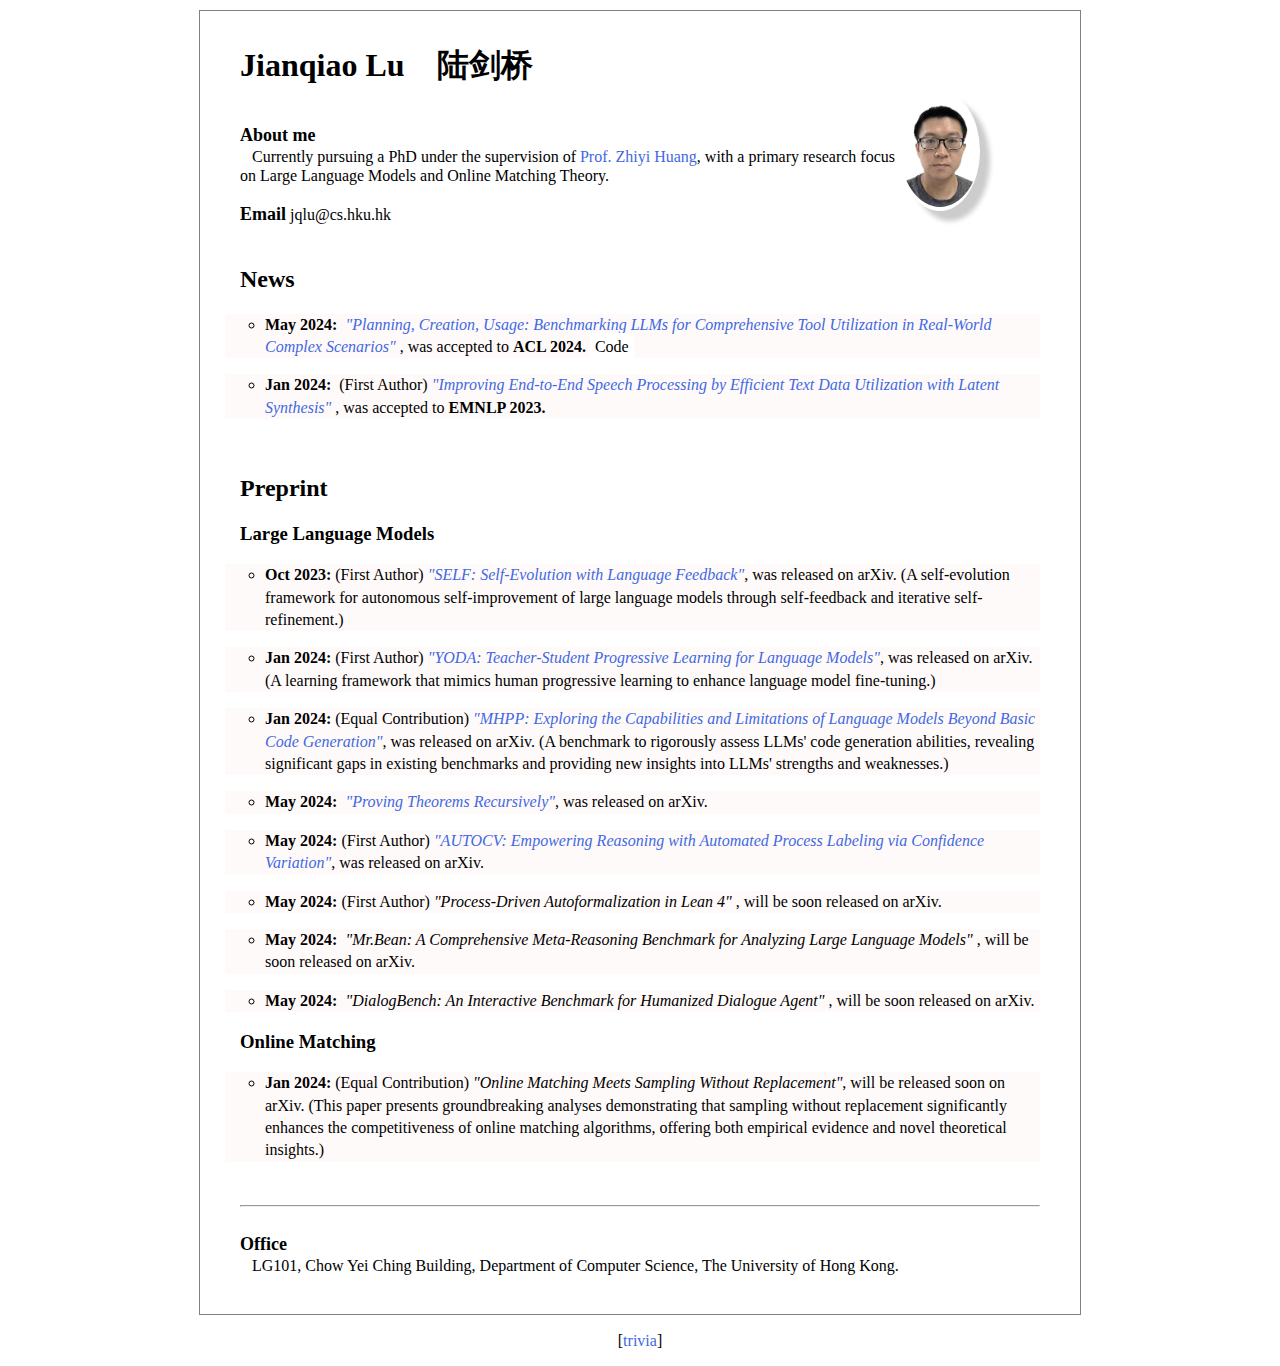
==== commit 2c1d6a77: "autocv" ====
--- a/index.html
+++ b/index.html
@@ -1414,11 +1414,8 @@
 <br>&nbsp;&nbsp; Currently pursuing a PhD under the supervision of <a href="https://i.cs.hku.hk/~zhiyi/index.html">Prof. Zhiyi Huang</a>, with a primary research focus on Large Language Models and Online Matching Theory.
 
 </ul>
- 
-
         <br>
-        <br><b><font size="4">Email</font></b>
-        <br>&nbsp;&nbsp; jqlu@cs.hku.hk
+        <br><b><font size="4">Email</font></b>  jqlu@cs.hku.hk
         </div>
 
         <div style="display: inline-block;">
@@ -1439,7 +1436,7 @@
 
           <ul class="circle">
             <li>
-                <b>Jan 2024:&nbsp;</b> 
+                <b>Jan 2024:&nbsp;</b> (First Author)
                 <i>
                     <a href="https://arxiv.org/abs/2310.05374">
                         "Improving End-to-End Speech Processing by Efficient Text Data Utilization with Latent Synthesis"
@@ -1472,7 +1469,7 @@
         </ul>
 
         <ul class="circle">                
-            <li><b>May 2024:&nbsp;</b>(First Author) <i> "AUTOCV: Empowering Reasoning with Automated Process Labeling via Confidence Variation" </i>, will be soon released on arXiv.  </li>
+            <li><b>May 2024:&nbsp;</b>(First Author) <i> <a href="https://arxiv.org/abs/2405.16802">"AUTOCV: Empowering Reasoning with Automated Process Labeling via Confidence Variation"</a></i>, was released on arXiv.  </li>
         </ul>
 
         <ul class="circle">                
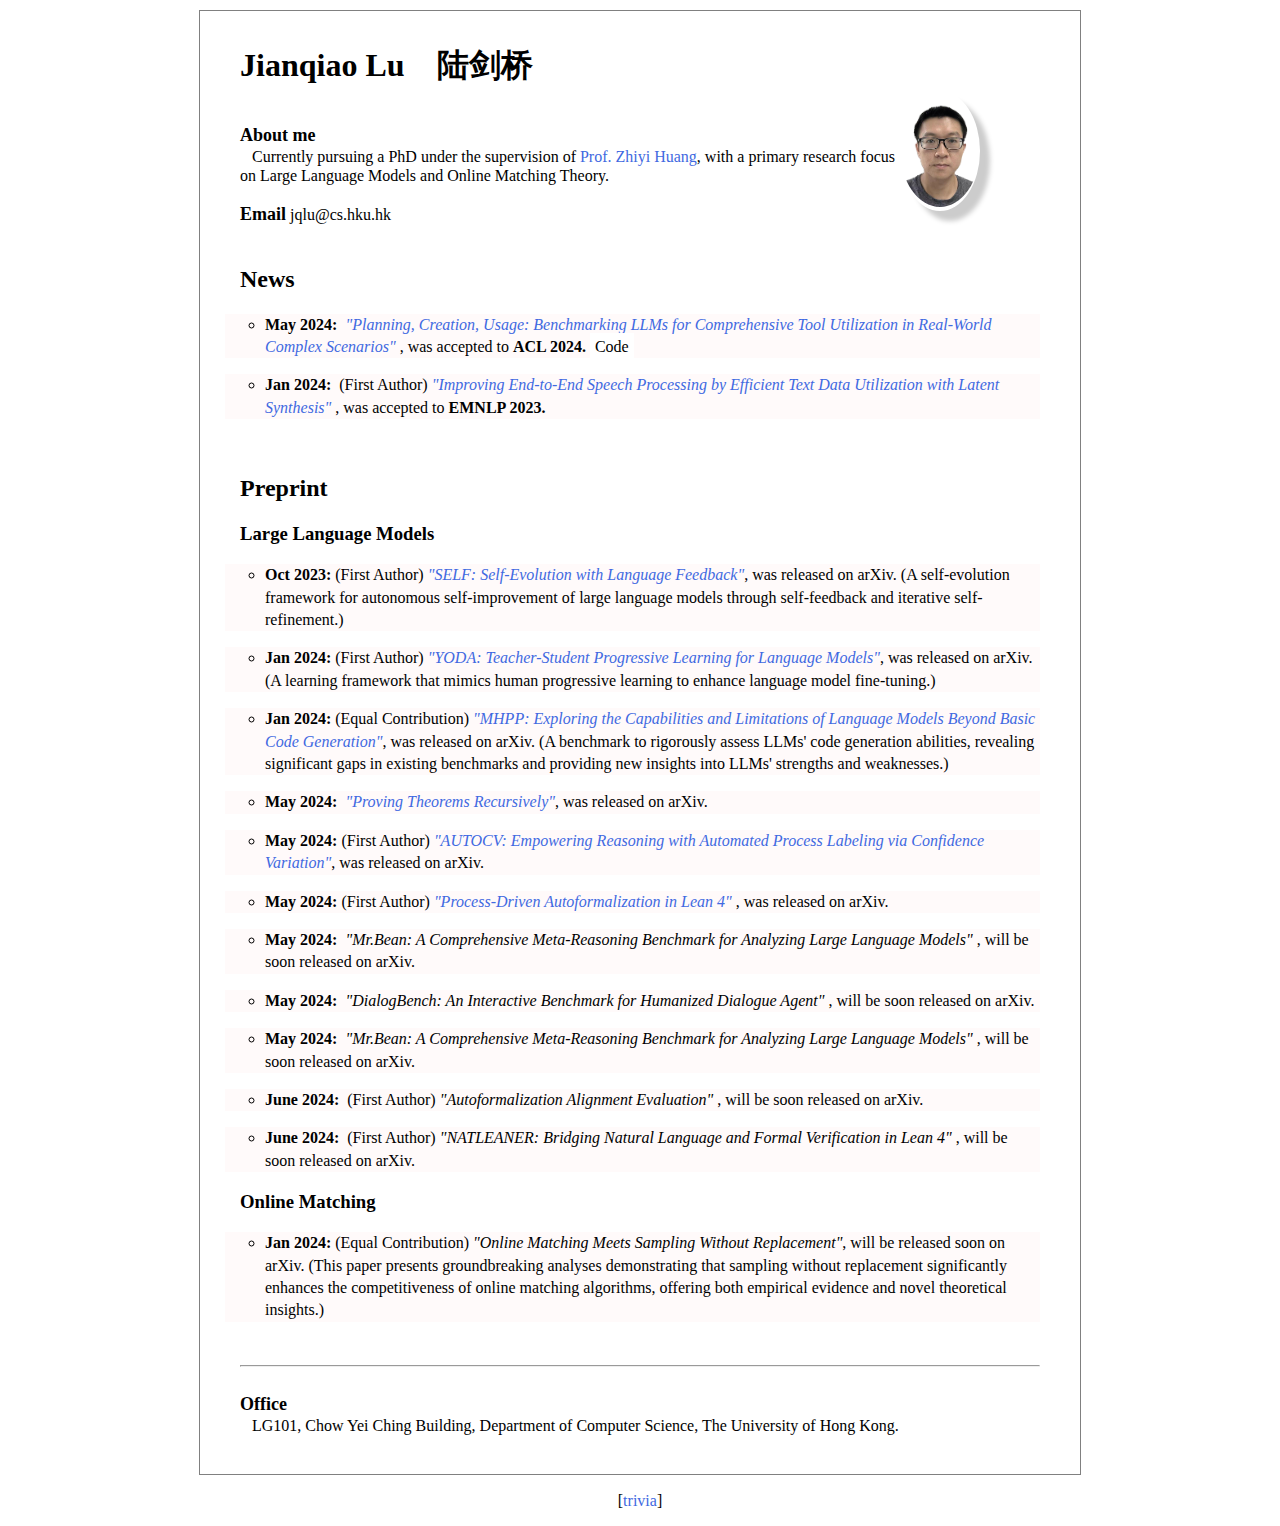
==== commit aa4c0dd5: "two_formal_works" ====
--- a/index.html
+++ b/index.html
@@ -1473,7 +1473,7 @@
         </ul>
 
         <ul class="circle">                
-            <li><b>May 2024:&nbsp;</b>(First Author) <i> "Process-Driven Autoformalization in Lean 4" </i>, will be soon released on arXiv.  </li>
+            <li><b>May 2024:&nbsp;</b>(First Author) <i>  <a href="https://arxiv.org/abs/2406.01940">"Process-Driven Autoformalization in Lean 4" </a></i>, was released on arXiv.  </li>
         </ul>
 
         <ul class="circle">                
@@ -1482,6 +1482,20 @@
         <ul class="circle">                
             <li><b>May 2024:&nbsp;</b> <i> "DialogBench: An Interactive Benchmark for Humanized Dialogue Agent" </i>, will be soon released on arXiv.  </li>
         </ul>
+
+        <ul class="circle">                
+            <li><b>May 2024:&nbsp;</b> <i>  "Mr.Bean: A Comprehensive Meta-Reasoning Benchmark for Analyzing Large Language Models" </i>, will be soon released on arXiv.  </li>
+        </ul>
+
+        <ul class="circle">                
+            <li><b>June 2024:&nbsp;</b> (First Author) <i>  "Autoformalization Alignment Evaluation" </i>, will be soon released on arXiv.  </li>
+        </ul>
+
+        <ul class="circle">                
+            <li><b>June 2024:&nbsp;</b> (First Author) <i>  "NATLEANER: Bridging Natural Language and Formal Verification in Lean 4" </i>, will be soon released on arXiv.  </li>
+        </ul>
+
+
 
         <h3>Online Matching</h3>
 
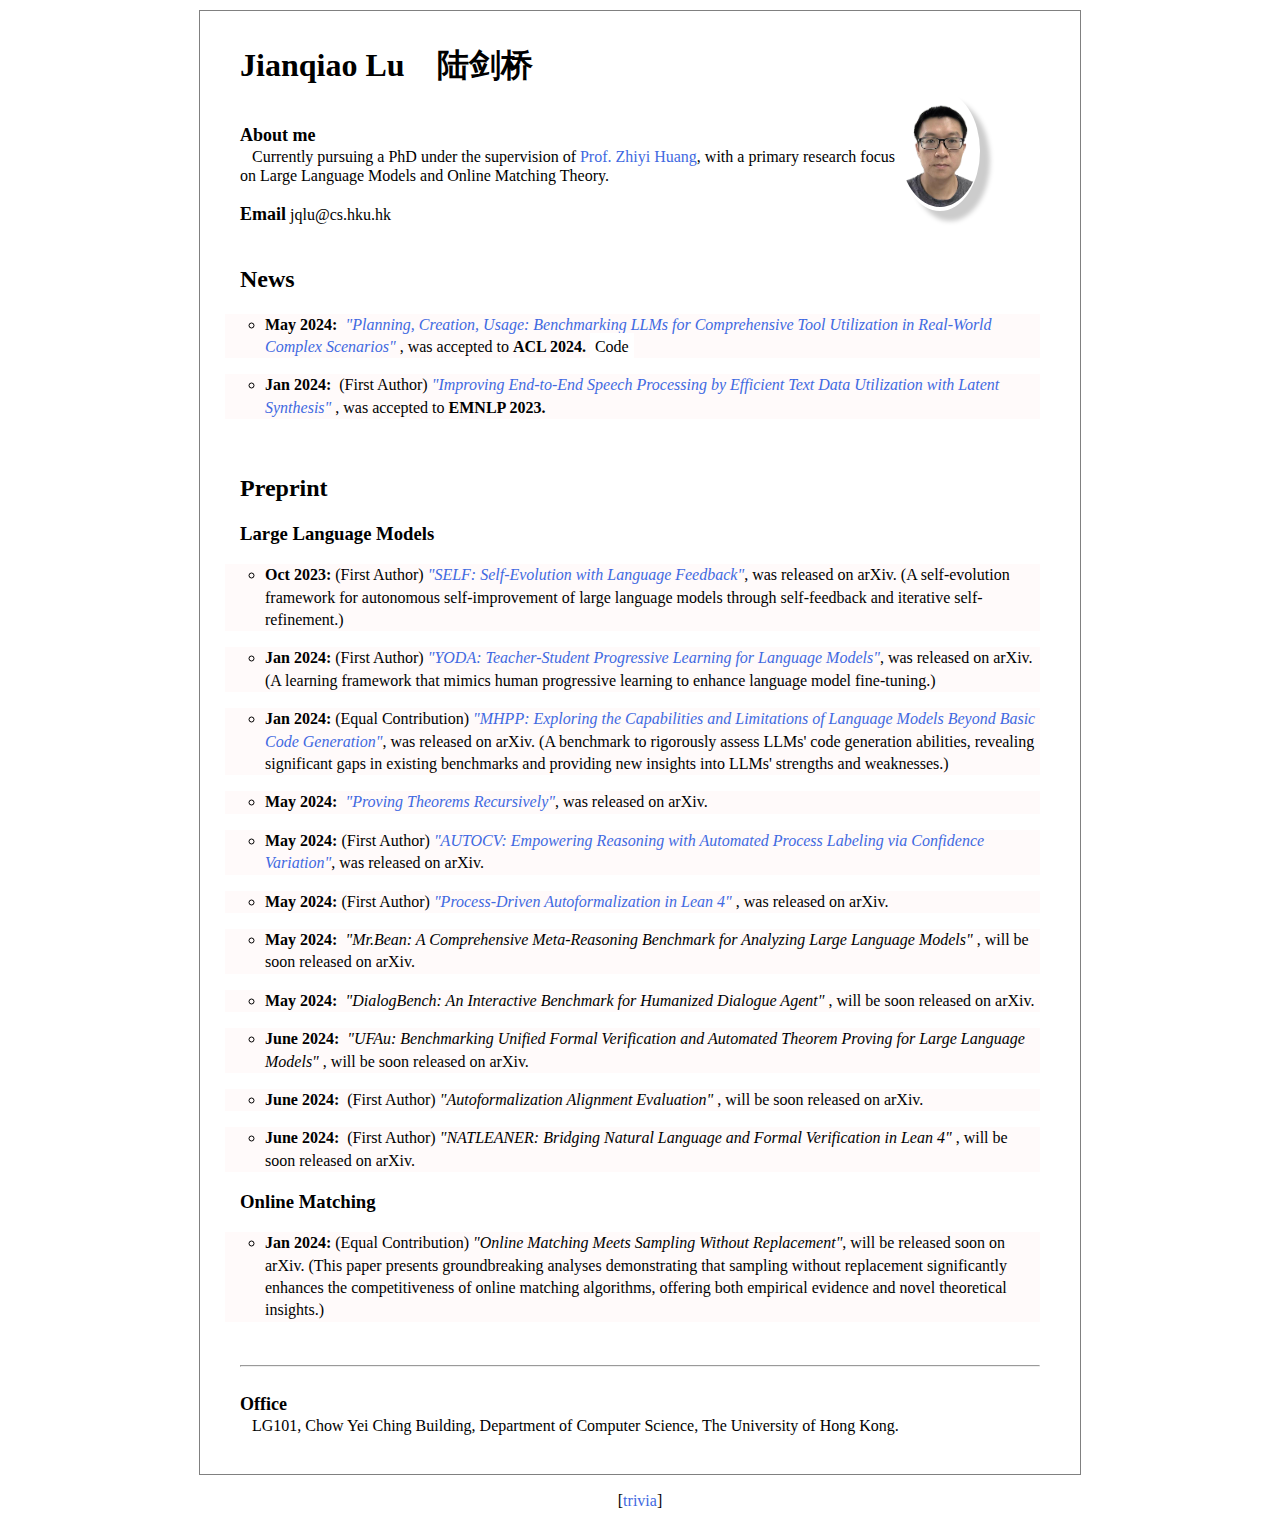
==== commit 07bbbbc9: "ufau" ====
--- a/index.html
+++ b/index.html
@@ -1483,8 +1483,9 @@
             <li><b>May 2024:&nbsp;</b> <i> "DialogBench: An Interactive Benchmark for Humanized Dialogue Agent" </i>, will be soon released on arXiv.  </li>
         </ul>
 
+
         <ul class="circle">                
-            <li><b>May 2024:&nbsp;</b> <i>  "Mr.Bean: A Comprehensive Meta-Reasoning Benchmark for Analyzing Large Language Models" </i>, will be soon released on arXiv.  </li>
+          <li><b>June 2024:&nbsp;</b> <i>  "UFAu: Benchmarking Unified Formal Verification and Automated Theorem Proving for Large Language Models" </i>, will be soon released on arXiv.  </li>
         </ul>
 
         <ul class="circle">                
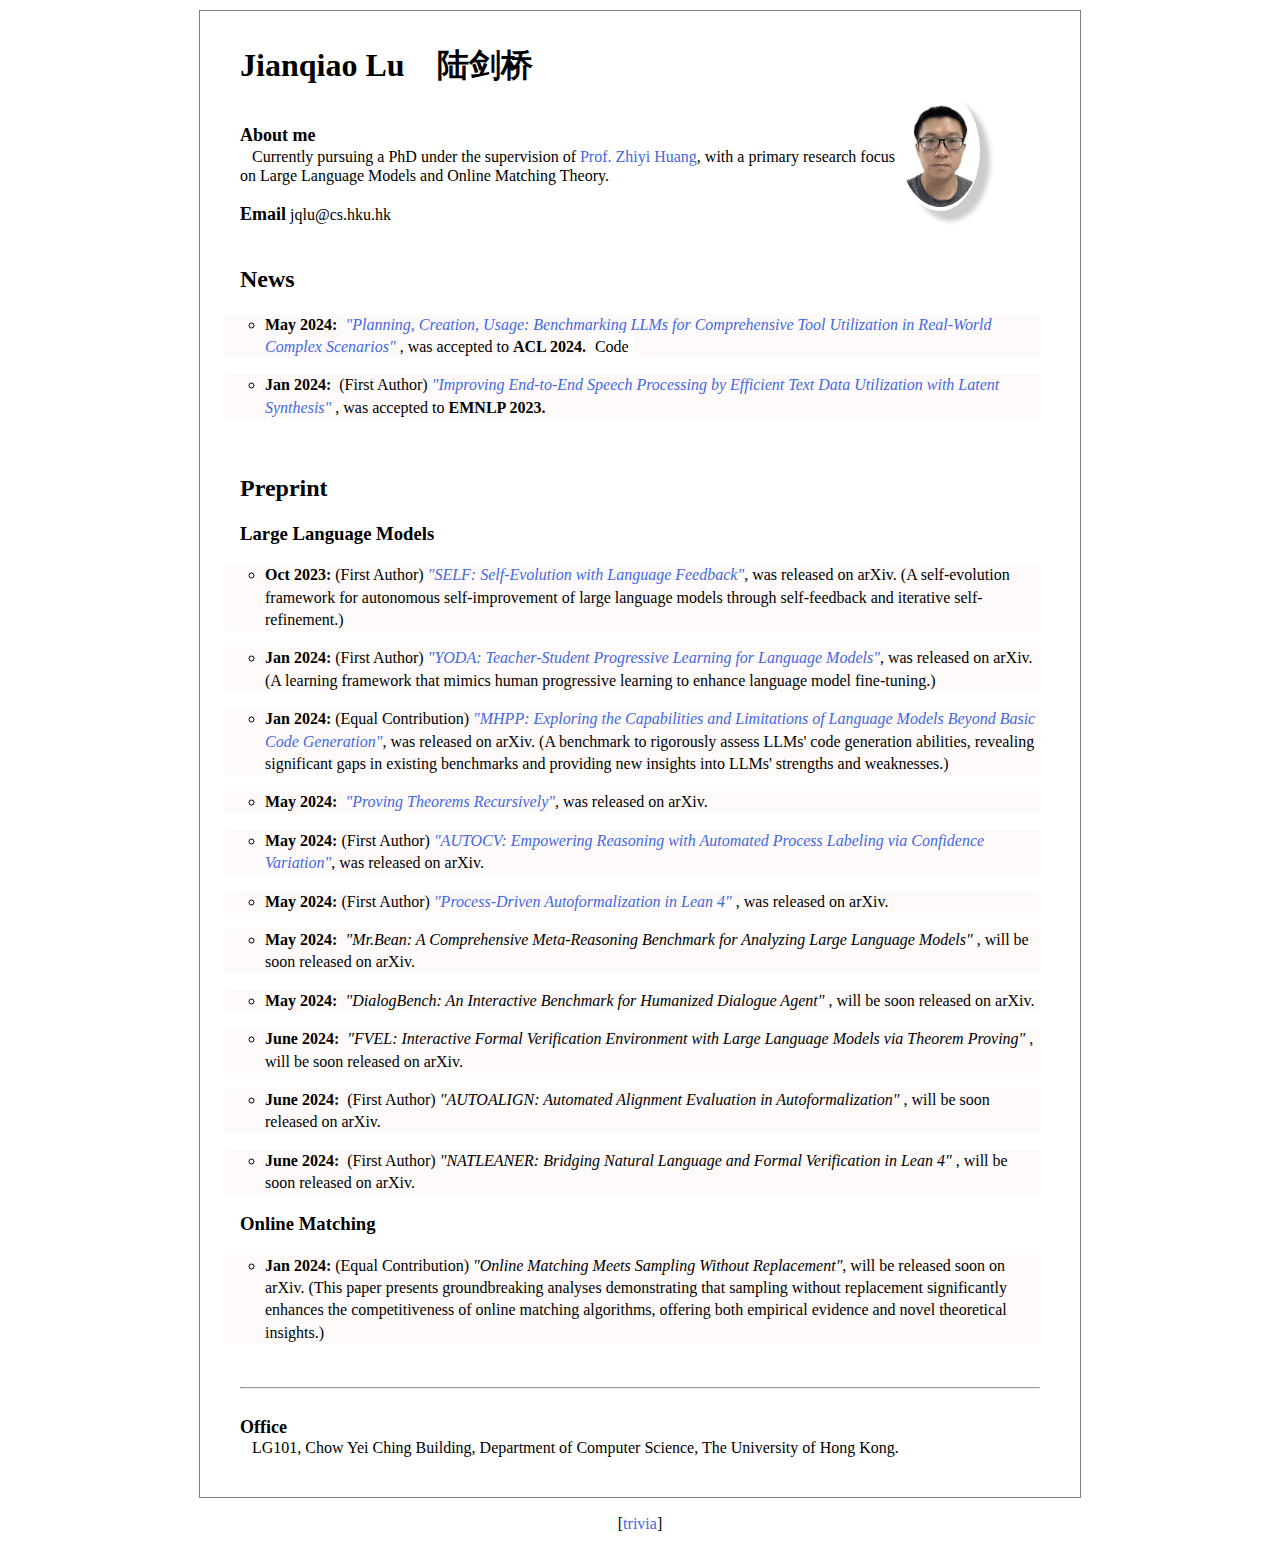
==== commit 60dba103: "test" ====
--- a/index.html
+++ b/index.html
@@ -1485,16 +1485,18 @@
 
 
         <ul class="circle">                
-          <li><b>June 2024:&nbsp;</b> <i>  "UFAu: Benchmarking Unified Formal Verification and Automated Theorem Proving for Large Language Models" </i>, will be soon released on arXiv.  </li>
+          <li><b>June 2024:&nbsp;</b> <i>  "FVEL: Interactive Formal Verification Environment with Large Language Models via Theorem Proving" </i>, will be soon released on arXiv.  </li>
         </ul>
 
         <ul class="circle">                
-            <li><b>June 2024:&nbsp;</b> (First Author) <i>  "Autoformalization Alignment Evaluation" </i>, will be soon released on arXiv.  </li>
+            <li><b>June 2024:&nbsp;</b> (First Author) <i>  "AUTOALIGN: Automated Alignment Evaluation in Autoformalization" </i>, will be soon released on arXiv.  </li>
         </ul>
 
         <ul class="circle">                
             <li><b>June 2024:&nbsp;</b> (First Author) <i>  "NATLEANER: Bridging Natural Language and Formal Verification in Lean 4" </i>, will be soon released on arXiv.  </li>
         </ul>
+
+
 
 
 
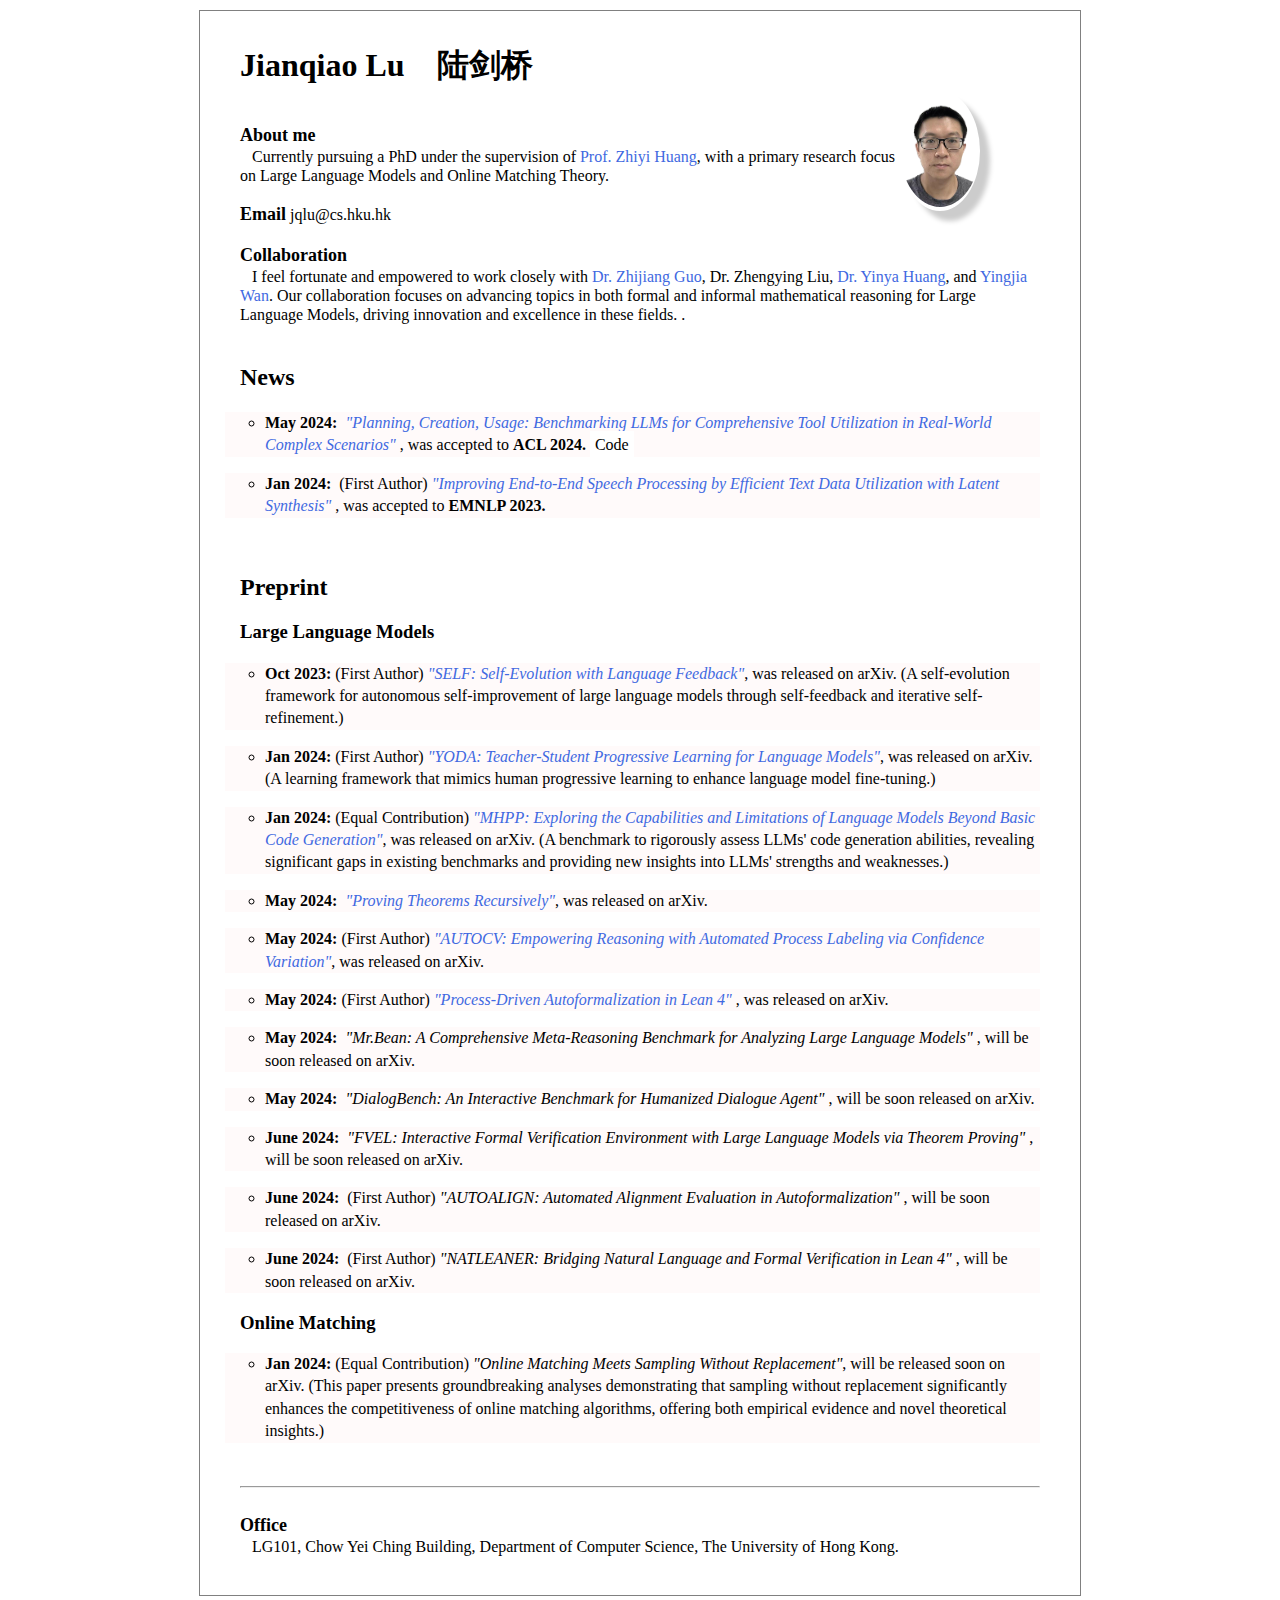
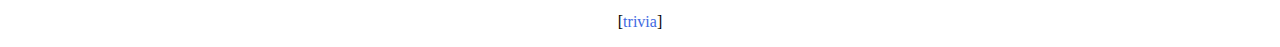
==== commit 65a497c7: "collaboration" ====
--- a/index.html
+++ b/index.html
@@ -1418,6 +1418,11 @@
         <br><b><font size="4">Email</font></b>  jqlu@cs.hku.hk
         </div>
 
+        <div class="text">
+          <br><b><font size="4">Collaboration</font></b>
+          <br>&nbsp;&nbsp; I feel fortunate and empowered to work closely with <a href="https://cartus.github.io/">Dr. Zhijiang Guo</a>, Dr. Zhengying Liu, <a href="https://eleanor-h.github.io/">Dr. Yinya Huang</a>, and <a href="https://yingjia.one/">Yingjia Wan</a>. Our collaboration focuses on advancing topics in both formal and informal mathematical reasoning for Large Language Models, driving innovation and excellence in these fields.
+ .      </div>
+
         <div style="display: inline-block;">
         <br>
         <h2>News</h2>
@@ -1505,6 +1510,9 @@
         <ul class="circle">                
             <li><b>Jan 2024:&nbsp;</b>(Equal Contribution) <i> "Online Matching Meets Sampling Without Replacement"</a></i>, will be released soon on arXiv. (This paper presents groundbreaking analyses demonstrating that sampling without replacement significantly enhances the competitiveness of online matching algorithms, offering both empirical evidence and novel theoretical insights.) </li>
         </ul>
+
+
+
 
         <br>
 
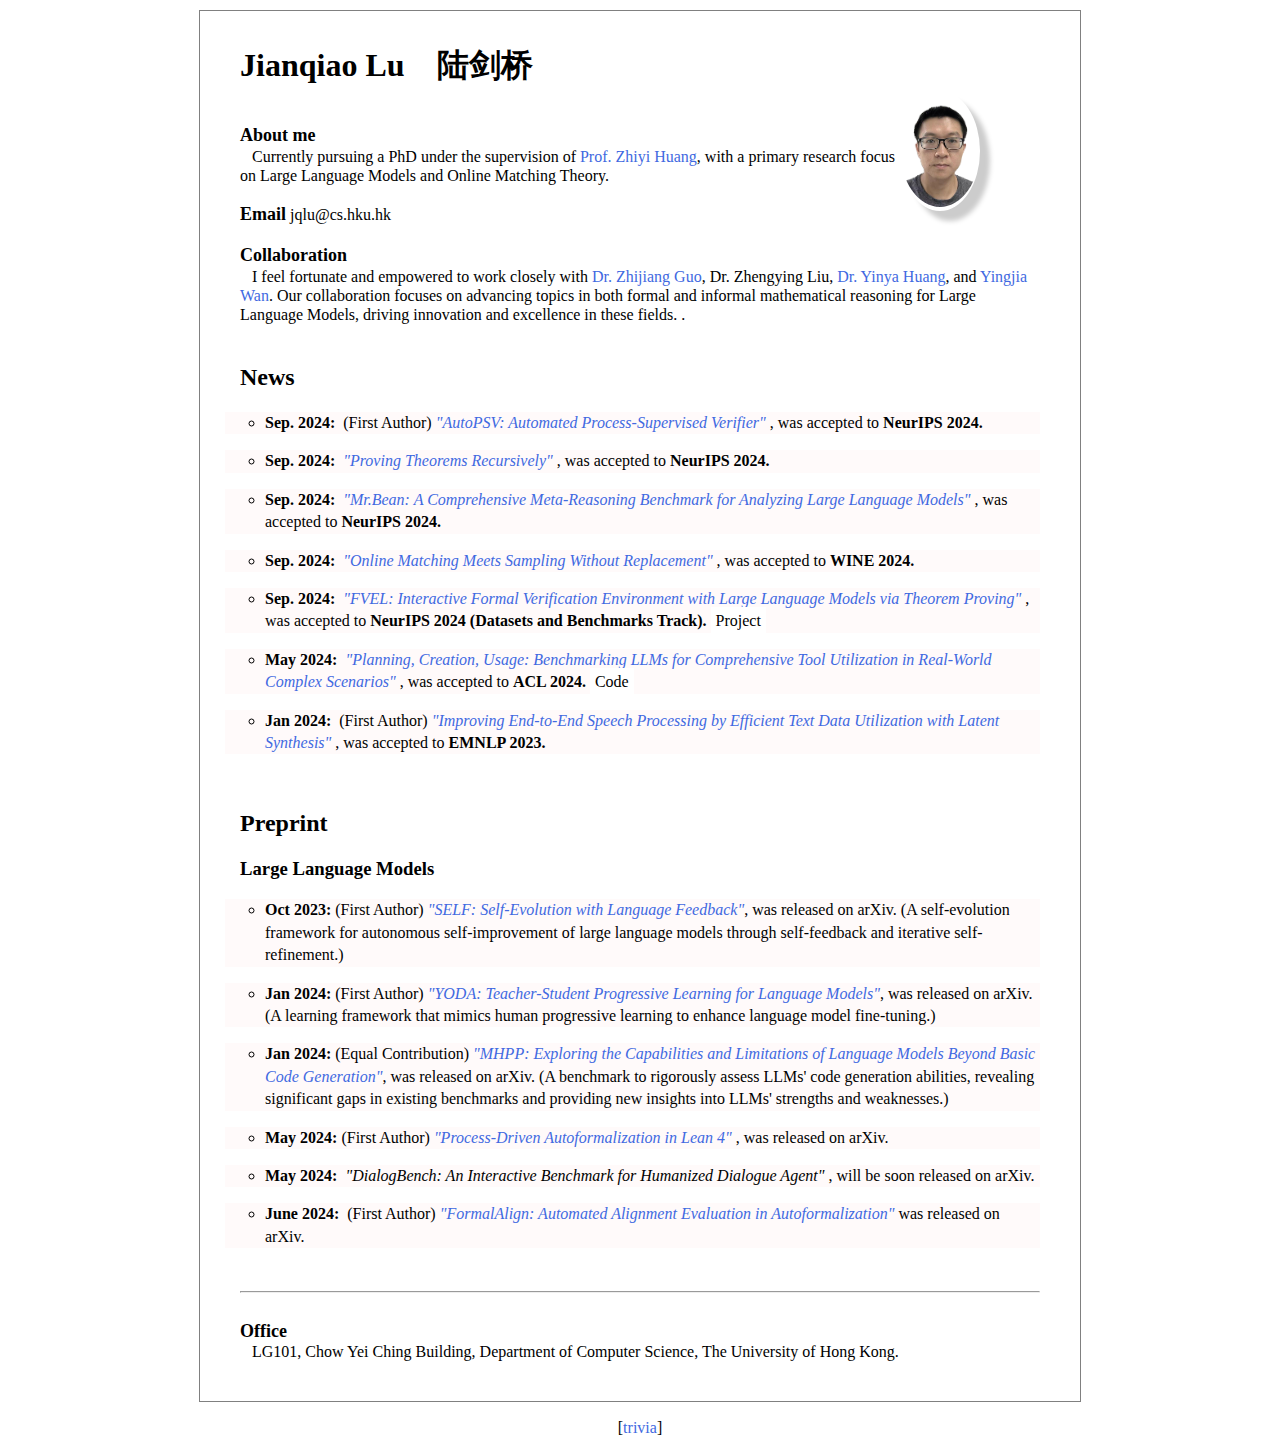
==== commit 60dca916: "fix" ====
--- a/index.html
+++ b/index.html
@@ -1398,8 +1398,6 @@
 }
 </style></head>
     
-
-    
     
     <body data-new-gr-c-s-check-loaded="14.1135.0" data-gr-ext-installed="">
         <center>
@@ -1426,6 +1424,63 @@
         <div style="display: inline-block;">
         <br>
         <h2>News</h2>
+
+          <ul class="circle">
+            <li>
+                <b>Sep. 2024:&nbsp;</b>  (First Author)
+                <i>
+                    <a href="https://arxiv.org/abs/2405.16802">
+                      "AutoPSV: Automated Process-Supervised Verifier"
+                    </a>
+                </i>, was accepted to <b>NeurIPS 2024.</b>
+            </li>
+          </ul>
+
+          <ul class="circle">
+            <li>
+                <b>Sep. 2024:&nbsp;</b> 
+                <i>
+                    <a href="https://arxiv.org/abs/2405.14414">
+                      "Proving Theorems Recursively"
+                    </a>
+                </i>, was accepted to <b>NeurIPS 2024.</b>
+            </li>
+          </ul>
+
+          <ul class="circle">
+            <li>
+                <b>Sep. 2024:&nbsp;</b> 
+                <i>
+                    <a href="https://arxiv.org/abs/2406.13975">
+                      "Mr.Bean: A Comprehensive Meta-Reasoning Benchmark for Analyzing Large Language Models"
+                    </a>
+                </i>, was accepted to <b>NeurIPS 2024.</b>
+            </li>
+          </ul>
+
+          <ul class="circle">
+            <li>
+                <b>Sep. 2024:&nbsp;</b> 
+                <i>
+                    <a href="https://arxiv.org/abs/2410.06868">
+                      "Online Matching Meets Sampling Without Replacement"
+                    </a>
+                </i>, was accepted to <b>WINE 2024.</b>
+            </li>
+          </ul>
+
+        <ul class="circle">
+          <li>
+              <b>Sep. 2024:&nbsp;</b> 
+              <i>
+                  <a href="https://arxiv.org/abs/2406.14408">
+                    "FVEL: Interactive Formal Verification Environment with Large Language Models via Theorem Proving"
+                  </a>
+              </i>, was accepted to <b>NeurIPS 2024 (Datasets and Benchmarks Track).</b>
+              <a href="https://fveler.github.io/" target="_blank" title="Project" style="background-color: white; color: black; padding: 5px;">Project</a> 
+          </li>
+        </ul>
+
           <ul class="circle">
             <li>
                 <b>May 2024:&nbsp;</b> 
@@ -1469,48 +1524,36 @@
             <li><b>Jan 2024:&nbsp;</b>(Equal Contribution) <i><a href="https://arxiv.org/abs/2405.11430">"MHPP: Exploring the Capabilities and Limitations of Language Models Beyond Basic Code Generation"</a></i>, was released on arXiv. (A benchmark to rigorously assess LLMs' code generation abilities, revealing significant gaps in existing benchmarks and providing new insights into LLMs' strengths and weaknesses.) </li>
         </ul>
 
-        <ul class="circle">                
-            <li><b>May 2024:&nbsp;</b> <i> <a href="https://arxiv.org/abs/2405.14414">"Proving Theorems Recursively"</a></i>, was released on arXiv.  </li>
-        </ul>
-
-        <ul class="circle">                
-            <li><b>May 2024:&nbsp;</b>(First Author) <i> <a href="https://arxiv.org/abs/2405.16802">"AUTOCV: Empowering Reasoning with Automated Process Labeling via Confidence Variation"</a></i>, was released on arXiv.  </li>
-        </ul>
+
+
 
         <ul class="circle">                
             <li><b>May 2024:&nbsp;</b>(First Author) <i>  <a href="https://arxiv.org/abs/2406.01940">"Process-Driven Autoformalization in Lean 4" </a></i>, was released on arXiv.  </li>
         </ul>
 
-        <ul class="circle">                
-            <li><b>May 2024:&nbsp;</b> <i>  "Mr.Bean: A Comprehensive Meta-Reasoning Benchmark for Analyzing Large Language Models" </i>, will be soon released on arXiv.  </li>
-        </ul>
+
         <ul class="circle">                
             <li><b>May 2024:&nbsp;</b> <i> "DialogBench: An Interactive Benchmark for Humanized Dialogue Agent" </i>, will be soon released on arXiv.  </li>
         </ul>
 
 
+
         <ul class="circle">                
-          <li><b>June 2024:&nbsp;</b> <i>  "FVEL: Interactive Formal Verification Environment with Large Language Models via Theorem Proving" </i>, will be soon released on arXiv.  </li>
+            <li><b>June 2024:&nbsp;</b> (First Author) <i>   <a href="https://arxiv.org/abs/2410.10135">"FormalAlign: Automated Alignment Evaluation in Autoformalization" </a> </i> was released on arXiv. </li>
         </ul>
 
-        <ul class="circle">                
-            <li><b>June 2024:&nbsp;</b> (First Author) <i>  "AUTOALIGN: Automated Alignment Evaluation in Autoformalization" </i>, will be soon released on arXiv.  </li>
-        </ul>
-
-        <ul class="circle">                
-            <li><b>June 2024:&nbsp;</b> (First Author) <i>  "NATLEANER: Bridging Natural Language and Formal Verification in Lean 4" </i>, will be soon released on arXiv.  </li>
-        </ul>
-
-
-
-
-
-        <h3>Online Matching</h3>
+
+
+
+
+
+
+        <!-- <h3>Online Matching</h3>
 
         <ul class="circle">                
             <li><b>Jan 2024:&nbsp;</b>(Equal Contribution) <i> "Online Matching Meets Sampling Without Replacement"</a></i>, will be released soon on arXiv. (This paper presents groundbreaking analyses demonstrating that sampling without replacement significantly enhances the competitiveness of online matching algorithms, offering both empirical evidence and novel theoretical insights.) </li>
         </ul>
-
+ -->
 
 
 
@@ -1557,4 +1600,4 @@
       div.grammarly-desktop-integration:before {
         content: attr(data-content);
       }
-    </style><div aria-label="grammarly-integration" role="group" tabindex="-1" class="grammarly-desktop-integration" data-content="{&quot;mode&quot;:&quot;full&quot;,&quot;isActive&quot;:true,&quot;isUserDisabled&quot;:false}"></div></template></grammarly-desktop-integration></html>+    </style><div aria-label="grammarly-integration" role="group" tabindex="-1" class="grammarly-desktop-integration" data-content="{&quot;mode&quot;:&quot;full&quot;,&quot;isActive&quot;:true,&quot;isUserDisabled&quot;:false}"></div></template></grammarly-desktop-integration></html>
